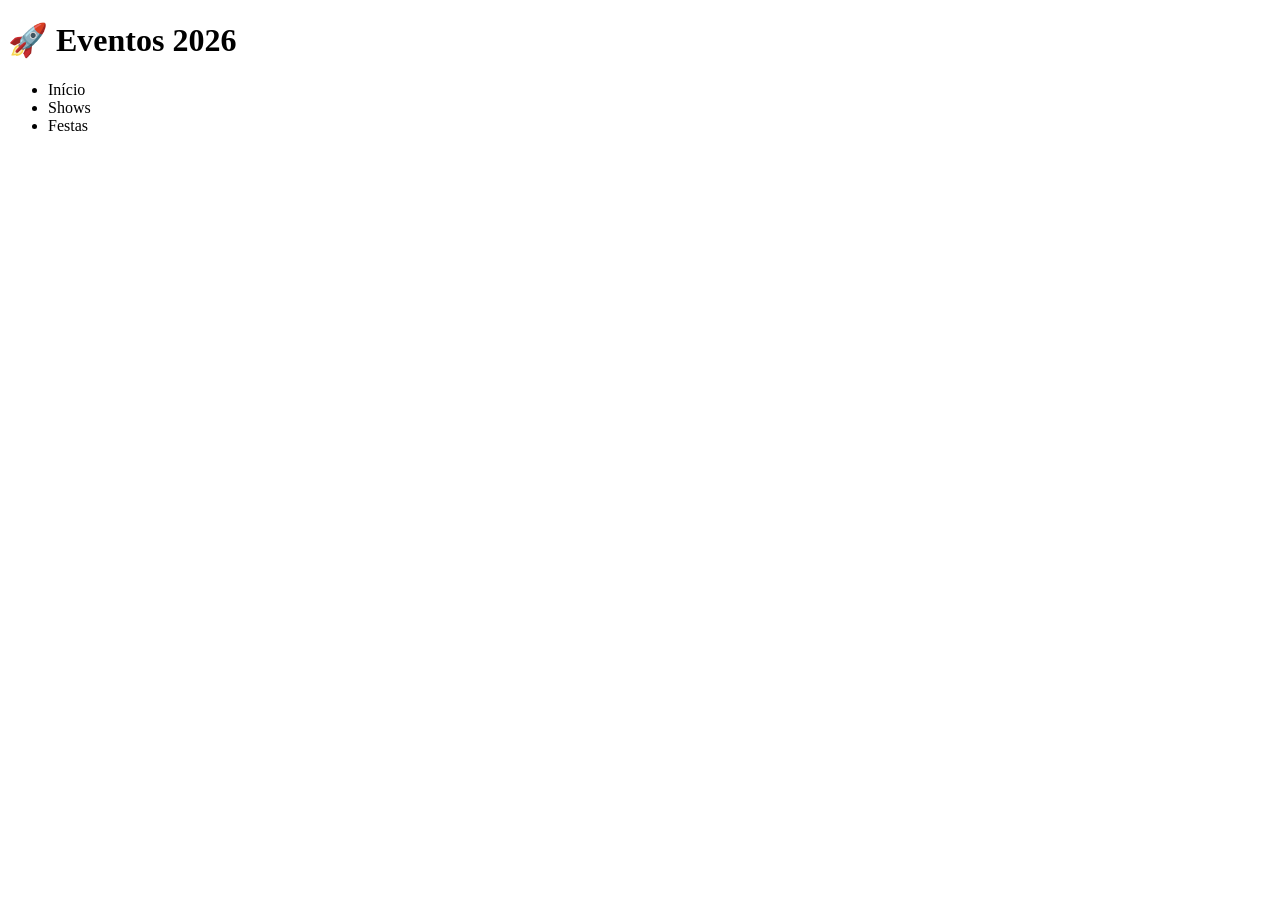
==== index.html @ 1a5fc5db "Retirada da pagina 3,." ====
<!DOCTYPE html>
<html lang="pt-br">
<head>
    <meta charset="UTF-8">
    <meta name="viewport" content="width=device-width, initial-scale=1.0">
    <title>Eventos Pro</title>
    <link rel="stylesheet" href="style.css">
</head>
<body>

    <div class="container">
    <header class="header">
        <h1>🚀 Eventos 2026</h1>
    </header>
    
    <aside class="sidebar">
            <nav>
                <ul>
                    <li onclick="redirecionar('home')">Início</li>
                    <li onclick="redirecionar('pagina1')">Shows</li>
                    <li onclick="redirecionar('pagina2')">Festas</li>
                </ul>
            </nav>
        </aside>

</div>
    
    <script src="script.js"></script>
</body>
</html>
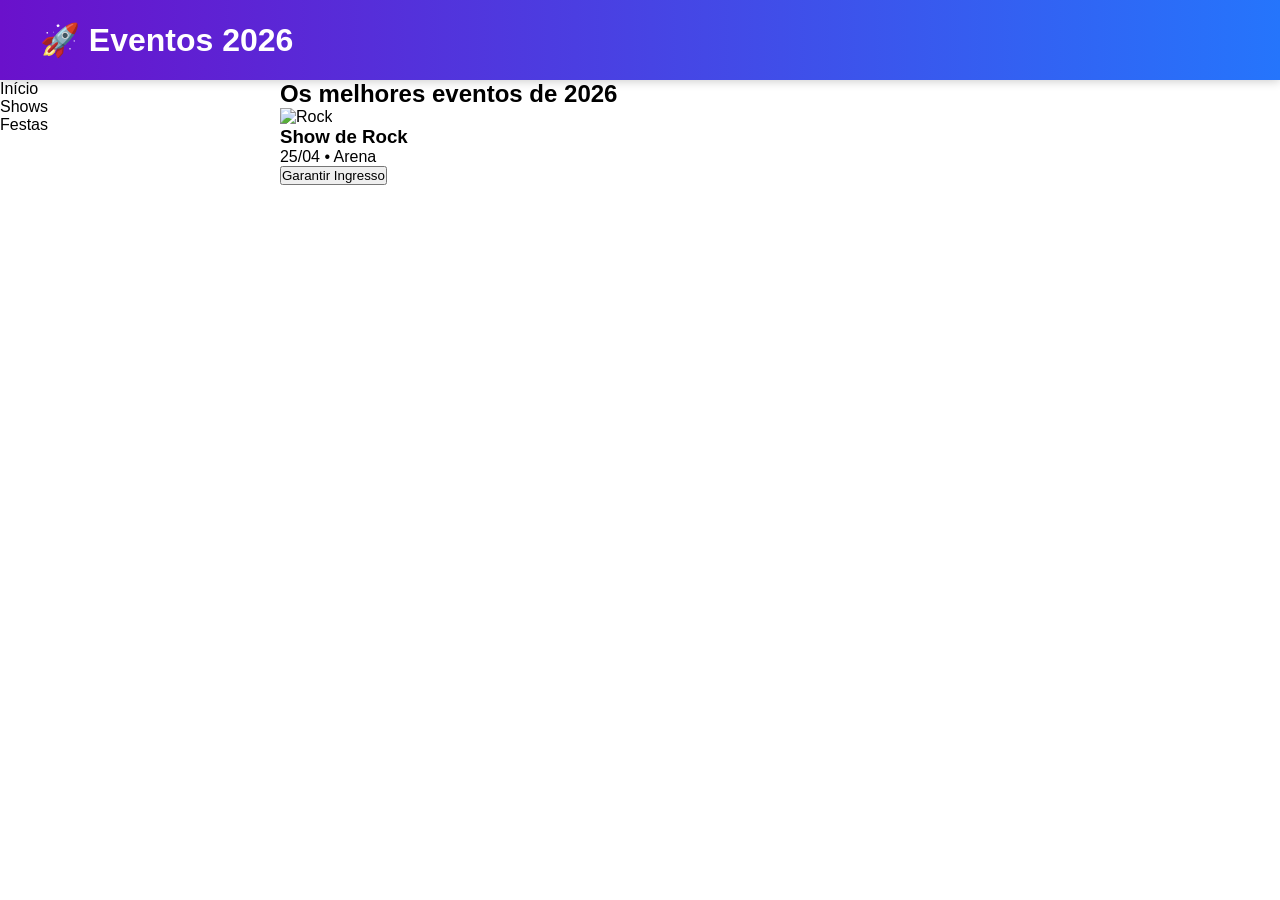
==== commit 6b936fda: "Subindo a estrutura básica da parte de eventos. Separei o layout em um banner de destaque e uma área" ====
--- a/index.html
+++ b/index.html
@@ -22,6 +22,20 @@
                 </ul>
             </nav>
         </aside>
+        <main class="content">
+            <div class="banner">
+                <h2>Os melhores eventos de 2026</h2>
+            </div>
+            
+            <div class="events-grid">
+                <div class="card">
+                    <img src="https://images.unsplash.com/photo-1518972559570-7cc1309f3229" alt="Rock">
+                    <div class="card-info">
+                        <h3>Show de Rock</h3>
+                        <p>25/04 • Arena</p>
+                        <button class="btn">Garantir Ingresso</button>
+                    </div>
+                </div>
 
 </div>
     
--- a/style.css
+++ b/style.css
@@ -0,0 +1,27 @@
+* {
+    margin: 0;
+    padding: 0;
+    box-sizing: border-box;
+    font-family: 'Segoe UI', sans-serif;
+}
+.container {
+    display: grid;
+    grid-template-areas: 
+        "header header"
+        "sidebar content"
+        "footer footer";
+    grid-template-columns: 2.916in 1fr; 
+    grid-template-rows: 0.833in 1fr 0.625in;
+    min-height: 100vh;
+}
+.header {
+    grid-area: header;
+    background: linear-gradient(90deg, #6a11cb 0%, #2575fc 100%);
+    color: #ffffff; 
+    display: flex;
+    align-items: center;
+    padding: 0 0.416in; 
+    box-shadow: 0 0.02in 0.1in rgba(0,0,0,0.2); 
+    z-index: 10;
+    animation: slideDown 0.7s ease;
+}
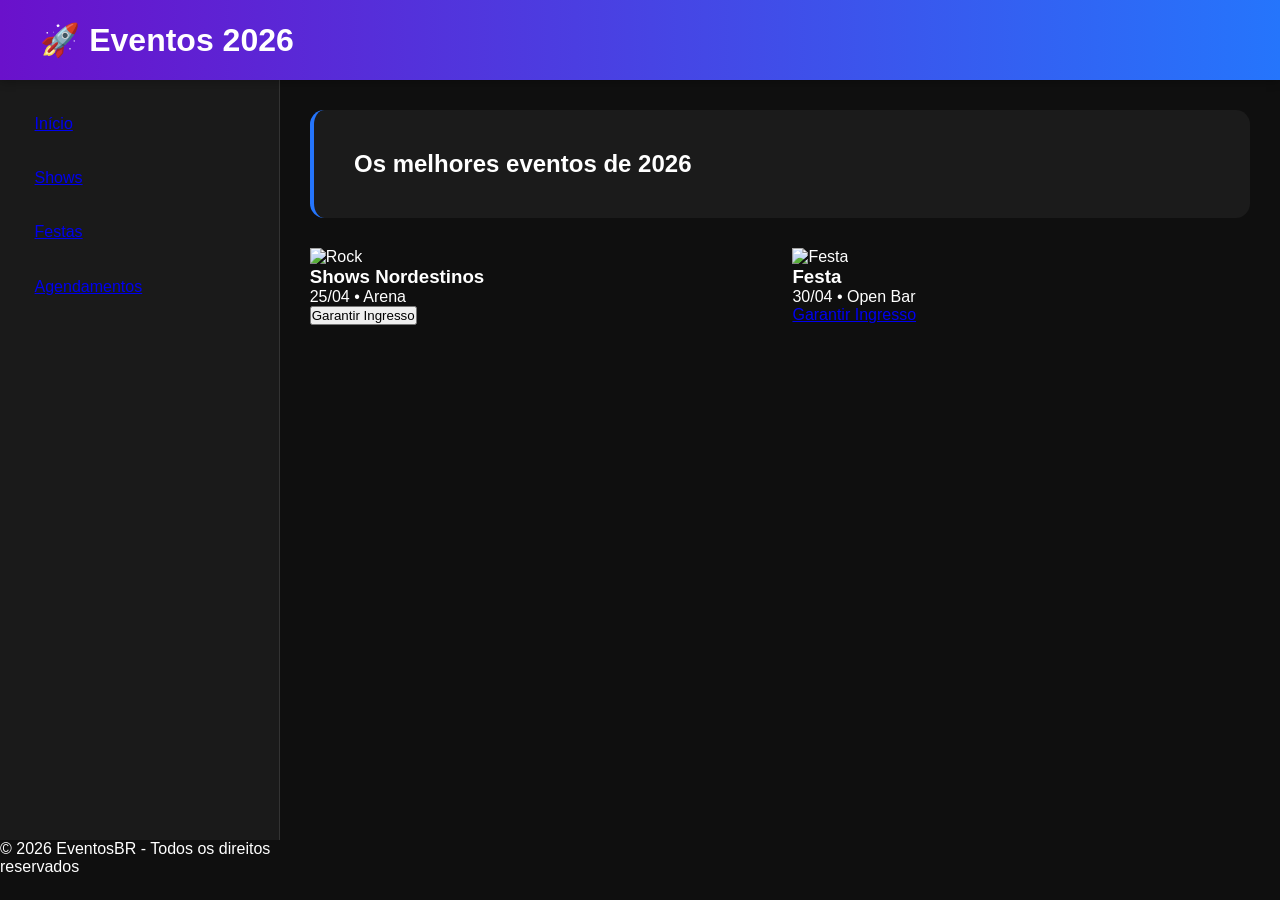
==== commit d647452f: "Termino do html com a area de festas e adicionamento da aba agendamentos" ====
--- a/index.html
+++ b/index.html
@@ -16,12 +16,14 @@
     <aside class="sidebar">
             <nav>
                 <ul>
-                    <li onclick="redirecionar('home')">Início</li>
-                    <li onclick="redirecionar('pagina1')">Shows</li>
-                    <li onclick="redirecionar('pagina2')">Festas</li>
+                    <li><a href="index.html">Início</a></li>
+                    <li><a href="Luiz.html">Shows</a></li>
+                    <li><a href="ALEX.html">Festas</a></li>
+                    <li><a href="gabriel.html">Agendamentos</a></li>
                 </ul>
             </nav>
         </aside>
+
         <main class="content">
             <div class="banner">
                 <h2>Os melhores eventos de 2026</h2>
@@ -31,14 +33,28 @@
                 <div class="card">
                     <img src="https://images.unsplash.com/photo-1518972559570-7cc1309f3229" alt="Rock">
                     <div class="card-info">
-                        <h3>Show de Rock</h3>
+                        <h3>Shows Nordestinos</h3>
                         <p>25/04 • Arena</p>
                         <button class="btn">Garantir Ingresso</button>
                     </div>
                 </div>
 
+                 <div class="card">
+                    <img src="https://images.unsplash.com/photo-1492684223066-81342ee5ff30" alt="Festa">
+                    <div class="card-info">
+                        <h3>Festa </h3>
+                        <p>30/04 • Open Bar</p>
+                        <a href="checkout-festa.html" class="btn">Garantir Ingresso</a>
+                    </div>
+                </div>
+            </div>
+        </main>
+
+        <footer class="footer">
+            <p>© 2026 EventosBR - Todos os direitos reservados</p>
+        </footer>
+
 </div>
-    
-    <script src="script.js"></script>
+   
 </body>
 </html>
--- a/style.css
+++ b/style.css
@@ -24,4 +24,86 @@
     box-shadow: 0 0.02in 0.1in rgba(0,0,0,0.2); 
     z-index: 10;
     animation: slideDown 0.7s ease;
-}+}
+/* estilo "geral" */
+body {
+    background-color: #0f0f0f; 
+    color: #ffffff;            
+    margin: 0;
+    font-family: sans-serif;
+}
+
+/* estrutura do layout grid  */
+.container {
+    display: grid;
+    grid-template-areas: 
+        "header header"
+        "sidebar content"
+        "footer footer";
+    grid-template-columns: 2,916in 1fr; 
+    grid-template-rows: 0,83in 1fr 0,625in;
+    min-height: 100vh;
+}
+
+/* header  */
+.header {
+    grid-area: header;
+    background: linear-gradient(90deg, #6a11cb 0%, #2575fc 100%);
+    color: #ffffff; 
+    display: flex;
+    align-items: center;
+    padding: 0 0.42in; 
+    box-shadow: 0 0.02in 0.1in rgba(0,0,0,0.3); 
+    z-index: 10;
+}
+
+/* sidebar da navegação  */
+.sidebar {
+    grid-area: sidebar;
+    background: #1a1a1a;
+    padding: 0.21in; 
+    border-right: 0.01in solid #333; /* polegada milimetrica */
+}
+
+.sidebar ul { 
+    list-style: none; 
+    padding: 0;
+}
+
+.sidebar li {
+    padding: 0.15in; 
+    cursor: pointer;
+    transition: all 0.3s ease;
+    border-radius: 0.08in; 
+    margin-bottom: 0.08in;
+    color: #ccc;
+}
+
+.sidebar li:hover { 
+    background: rgba(37, 117, 252, 0.2); 
+    color: #fff;
+    padding-left: 0.26in; 
+}
+
+/* conteudo principal */
+.content {
+    grid-area: content;
+    padding: 0.31in; 
+    overflow-y: auto;
+}
+
+.banner {
+    margin-bottom: 0.31in;
+    padding: 0.42in;
+    background: rgba(255, 255, 255, 0.05);
+    border-radius: 0.15in;
+    border-left: 0.05in solid #2575fc;
+}
+
+/* grid fe eventos e cards  */
+.events-grid {
+    display: grid;
+    grid-template-columns: repeat(auto-fit, minmax(2.92in, 1fr));
+    gap: 0.26in; 
+ }
+/* Quem não manter a tradição do IN daqui pra frente, nunca irá acertar de primeira a porta USB  */
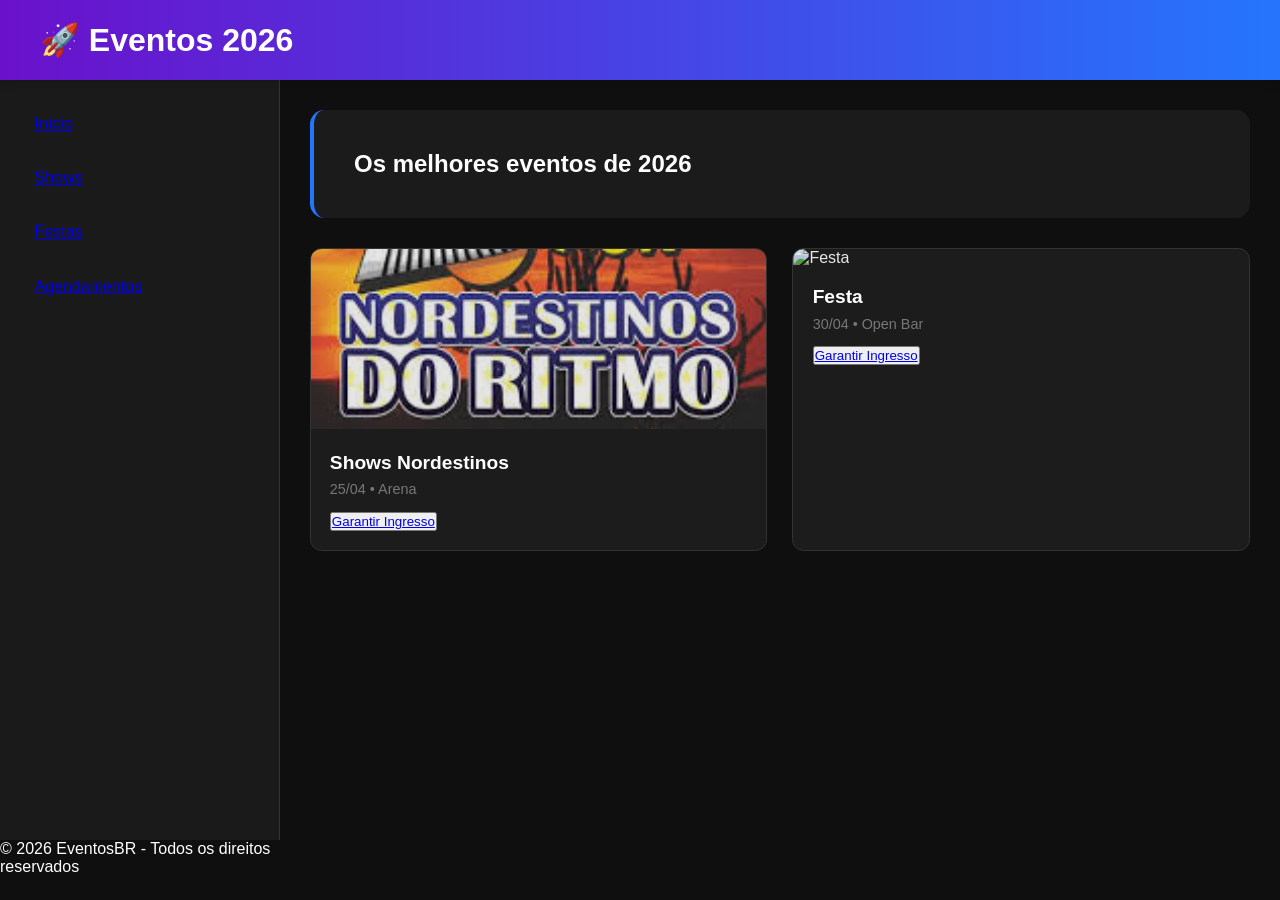
==== commit df0105b9: "Adicionei Minhas imagens E arrumei uns botoes" ====
--- a/index.html
+++ b/index.html
@@ -31,11 +31,13 @@
             
             <div class="events-grid">
                 <div class="card">
-                    <img src="https://images.unsplash.com/photo-1518972559570-7cc1309f3229" alt="Rock">
+                    <img src="Shows.jfif" alt="ShowsNordest">
                     <div class="card-info">
                         <h3>Shows Nordestinos</h3>
                         <p>25/04 • Arena</p>
-                        <button class="btn">Garantir Ingresso</button>
+                        <button>
+                        <a href= "Luiz.html" class="btn">Garantir Ingresso</a>
+                        </button>
                     </div>
                 </div>
 
@@ -44,7 +46,9 @@
                     <div class="card-info">
                         <h3>Festa </h3>
                         <p>30/04 • Open Bar</p>
-                        <a href="checkout-festa.html" class="btn">Garantir Ingresso</a>
+                        <button>
+                        <a href="ALEX.html" class="btn">Garantir Ingresso</a>
+                        </button>
                     </div>
                 </div>
             </div>
--- a/style.css
+++ b/style.css
@@ -31,30 +31,6 @@
     color: #ffffff;            
     margin: 0;
     font-family: sans-serif;
-}
-
-/* estrutura do layout grid  */
-.container {
-    display: grid;
-    grid-template-areas: 
-        "header header"
-        "sidebar content"
-        "footer footer";
-    grid-template-columns: 2,916in 1fr; 
-    grid-template-rows: 0,83in 1fr 0,625in;
-    min-height: 100vh;
-}
-
-/* header  */
-.header {
-    grid-area: header;
-    background: linear-gradient(90deg, #6a11cb 0%, #2575fc 100%);
-    color: #ffffff; 
-    display: flex;
-    align-items: center;
-    padding: 0 0.42in; 
-    box-shadow: 0 0.02in 0.1in rgba(0,0,0,0.3); 
-    z-index: 10;
 }
 
 /* sidebar da navegação  */
@@ -106,4 +82,42 @@
     grid-template-columns: repeat(auto-fit, minmax(2.92in, 1fr));
     gap: 0.26in; 
  }
-/* Quem não manter a tradição do IN daqui pra frente, nunca irá acertar de primeira a porta USB  */+/* Quem não manter a tradição do IN daqui pra frente, nunca irá acertar de primeira a porta USB  */
+
+.card {
+    background: #1c1c1c;
+    border-radius: 0.12in;
+    overflow: hidden;
+    border: 0.01in solid #333;
+    transition: transform 0.3s ease, box-shadow 0.3s ease;
+}
+
+.card:hover {
+    transform: translateY(-0.05in);
+    box-shadow: 0in 0.1in 0.2in rgba(0, 0, 0, 0.5);
+    border-color: #444;
+}
+
+.card img { 
+    width: 100%; 
+    height: 1.87in; 
+    object-fit: cover; 
+    filter: brightness(0.9);
+    transition: 0.3s;
+}
+
+.card-info { 
+    padding: 0.2in; 
+}
+
+.card-info h3 {
+    margin-bottom: 0.08in;
+    font-size: 0.2in; 
+}
+
+.card-info p {
+    color: #777;
+    font-size: 0.15in;
+    margin-bottom: 0.15in;
+}
+/* Estou segindo os As regras da polegada*/
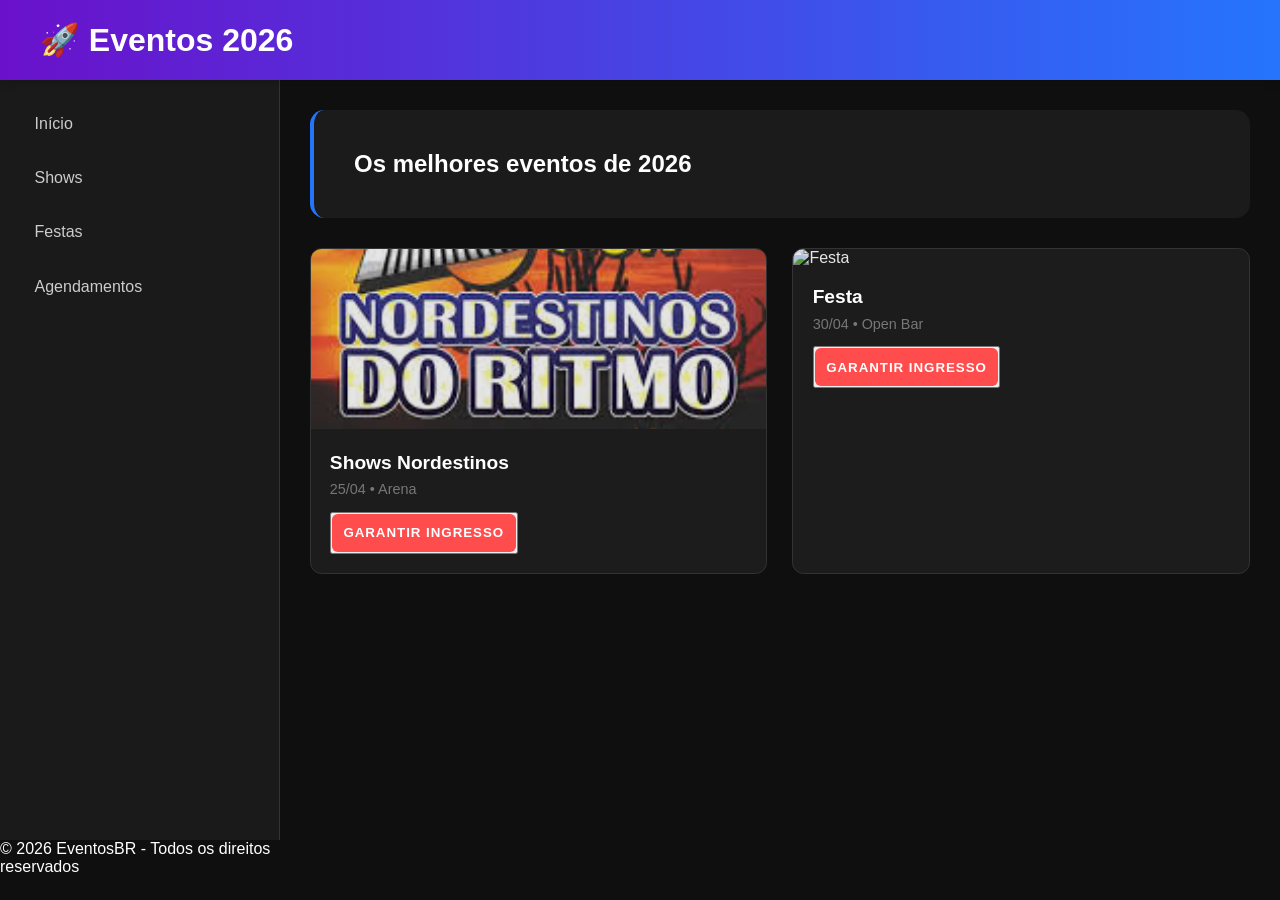
==== commit c27fcfdc: "Troca de img" ====
--- a/index.html
+++ b/index.html
@@ -42,7 +42,7 @@
                 </div>
 
                  <div class="card">
-                    <img src="https://images.unsplash.com/photo-1492684223066-81342ee5ff30" alt="Festa">
+                    <img src="https://i.pinimg.com/736x/45/87/e8/4587e8094086df6e9096e91f6355bb71.jpg" alt="Festa">
                     <div class="card-info">
                         <h3>Festa </h3>
                         <p>30/04 • Open Bar</p>
--- a/style.css
+++ b/style.css
@@ -25,7 +25,7 @@
     z-index: 10;
     animation: slideDown 0.7s ease;
 }
-/* estilo "geral" */
+
 body {
     background-color: #0f0f0f; 
     color: #ffffff;            
@@ -33,12 +33,12 @@
     font-family: sans-serif;
 }
 
-/* sidebar da navegação  */
+
 .sidebar {
     grid-area: sidebar;
     background: #1a1a1a;
     padding: 0.21in; 
-    border-right: 0.01in solid #333; /* polegada milimetrica */
+    border-right: 0.01in solid #333; 
 }
 
 .sidebar ul { 
@@ -47,21 +47,26 @@
 }
 
 .sidebar li {
-    padding: 0.15in; 
-    cursor: pointer;
-    transition: all 0.3s ease;
-    border-radius: 0.08in; 
+    padding: 0in; 
     margin-bottom: 0.08in;
-    color: #ccc;
 }
 
-.sidebar li:hover { 
-    background: rgba(37, 117, 252, 0.2); 
-    color: #fff;
-    padding-left: 0.26in; 
+.sidebar li a {
+    display: block; 
+    padding: 0.15in; 
+    text-decoration: none;
+    color: #ccc;
+    transition: all 0.3s ease;
+    border-radius: 0.08in;
 }
 
-/* conteudo principal */
+.sidebar li a:hover {
+    background: rgba(37, 117, 252, 0.2);
+    color: #fff;
+    padding-left: 0.26in;
+}
+
+
 .content {
     grid-area: content;
     padding: 0.31in; 
@@ -76,7 +81,7 @@
     border-left: 0.05in solid #2575fc;
 }
 
-/* grid fe eventos e cards  */
+
 .events-grid {
     display: grid;
     grid-template-columns: repeat(auto-fit, minmax(2.92in, 1fr));
@@ -120,4 +125,26 @@
     font-size: 0.15in;
     margin-bottom: 0.15in;
 }
-/* Estou segindo os As regras da polegada*/+/* Estou segindo os As regras da polegada*/
+.btn {
+    display: block;
+    text-align: center;
+    text-decoration: none;
+    width: 100%;
+    padding: 0.12in;
+    background: #ff4d4d;
+    border: none;
+    color: white;
+    border-radius: 0.06in;
+    cursor: pointer;
+    font-weight: bold;
+    text-transform: uppercase;
+    letter-spacing: 0.01in;
+    transition: all 0.3s ease;
+}
+
+.btn:hover {
+    background: #ff3333;
+    transform: scale(1.02);
+    box-shadow: 0in 0.04in 0.15in rgba(255, 77, 77, 0.3);
+}
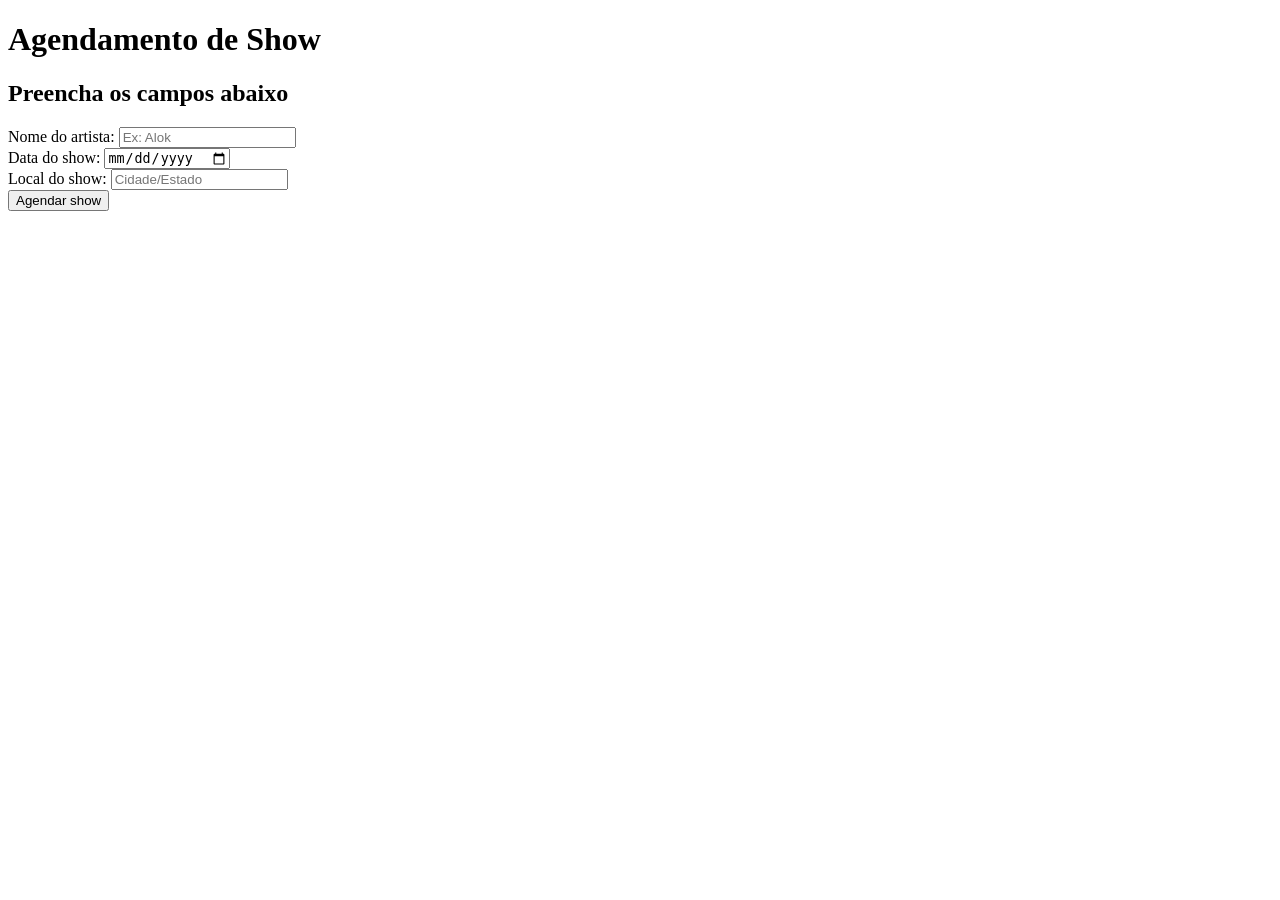
==== commit 0fccd2a4: "index terminado" ====
--- a/index.html
+++ b/index.html
@@ -1,64 +1,42 @@
 <!DOCTYPE html>
 <html lang="pt-br">
 <head>
-    <meta charset="UTF-8">
-    <meta name="viewport" content="width=device-width, initial-scale=1.0">
-    <title>Eventos Pro</title>
-    <link rel="stylesheet" href="style.css">
+    <link rel="stylesheet" href="agendamento.css">
 </head>
 <body>
 
-    <div class="container">
-    <header class="header">
-        <h1>🚀 Eventos 2026</h1>
+
+    <header class="cabecalho">
+        <h1>Agendamento de Show</h1>
     </header>
-    
-    <aside class="sidebar">
-            <nav>
-                <ul>
-                    <li><a href="index.html">Início</a></li>
-                    <li><a href="Luiz.html">Shows</a></li>
-                    <li><a href="ALEX.html">Festas</a></li>
-                    <li><a href="gabriel.html">Agendamentos</a></li>
-                </ul>
-            </nav>
-        </aside>
 
-        <main class="content">
-            <div class="banner">
-                <h2>Os melhores eventos de 2026</h2>
-            </div>
-            
-            <div class="events-grid">
-                <div class="card">
-                    <img src="Shows.jfif" alt="ShowsNordest">
-                    <div class="card-info">
-                        <h3>Shows Nordestinos</h3>
-                        <p>25/04 • Arena</p>
-                        <button>
-                        <a href= "Luiz.html" class="btn">Garantir Ingresso</a>
-                        </button>
-                    </div>
+
+    <main class="container">
+        <section class="card-formulario">
+            <h2>Preencha os campos abaixo</h2>
+           
+            <form>
+                <div class="campo">
+                    <label>Nome do artista:</label>
+                    <input type="text" placeholder="Ex: Alok">
                 </div>
 
-                 <div class="card">
-                    <img src="https://i.pinimg.com/736x/45/87/e8/4587e8094086df6e9096e91f6355bb71.jpg" alt="Festa">
-                    <div class="card-info">
-                        <h3>Festa </h3>
-                        <p>30/04 • Open Bar</p>
-                        <button>
-                        <a href="ALEX.html" class="btn">Garantir Ingresso</a>
-                        </button>
-                    </div>
+
+                <div class="campo">
+                    <label>Data do show:</label>
+                    <input type="date">
                 </div>
-            </div>
-        </main>
 
-        <footer class="footer">
-            <p>© 2026 EventosBR - Todos os direitos reservados</p>
-        </footer>
 
-</div>
-   
+                <div class="campo">
+                    <label>Local do show:</label>
+                    <input type="text" placeholder="Cidade/Estado">
+                </div>
+                <button type="submit" class="btn-animado">Agendar show</button>
+            </form>
+        </section>
+    </main>
+
+
 </body>
 </html>
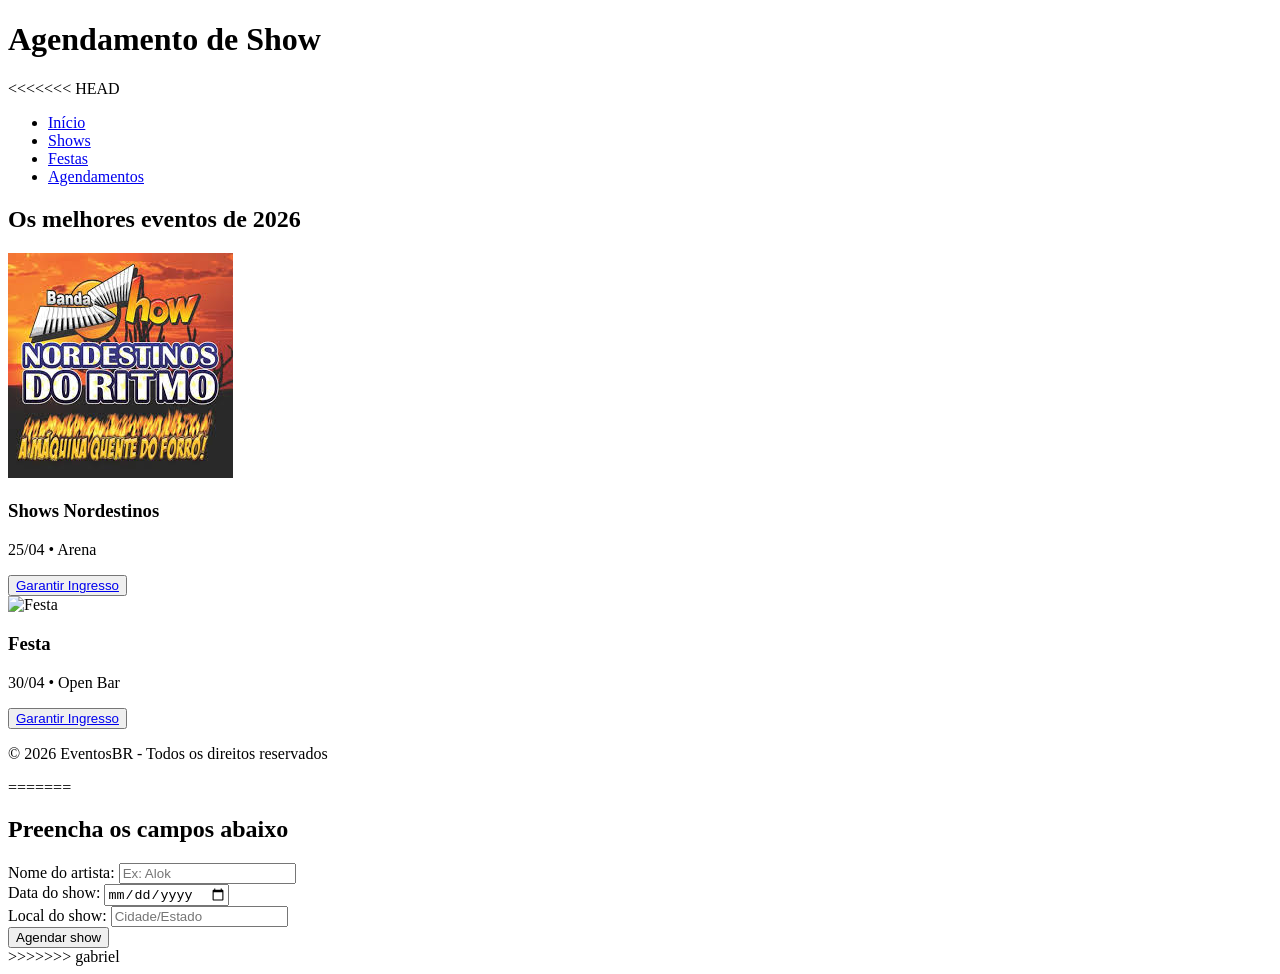
==== commit 336cd734: "Merge branch 'gabriel'" ====
--- a/index.html
+++ b/index.html
@@ -9,6 +9,56 @@
     <header class="cabecalho">
         <h1>Agendamento de Show</h1>
     </header>
+<<<<<<< HEAD
+    
+    <aside class="sidebar">
+            <nav>
+                <ul>
+                    <li><a href="index.html">Início</a></li>
+                    <li><a href="Luiz.html">Shows</a></li>
+                    <li><a href="ALEX.html">Festas</a></li>
+                    <li><a href="gabriel.html">Agendamentos</a></li>
+                </ul>
+            </nav>
+        </aside>
+
+        <main class="content">
+            <div class="banner">
+                <h2>Os melhores eventos de 2026</h2>
+            </div>
+            
+            <div class="events-grid">
+                <div class="card">
+                    <img src="Shows.jfif" alt="ShowsNordest">
+                    <div class="card-info">
+                        <h3>Shows Nordestinos</h3>
+                        <p>25/04 • Arena</p>
+                        <button>
+                        <a href= "Luiz.html" class="btn">Garantir Ingresso</a>
+                        </button>
+                    </div>
+                </div>
+
+                 <div class="card">
+                    <img src="https://i.pinimg.com/736x/45/87/e8/4587e8094086df6e9096e91f6355bb71.jpg" alt="Festa">
+                    <div class="card-info">
+                        <h3>Festa </h3>
+                        <p>30/04 • Open Bar</p>
+                        <button>
+                        <a href="ALEX.html" class="btn">Garantir Ingresso</a>
+                        </button>
+                    </div>
+                </div>
+            </div>
+        </main>
+
+        <footer class="footer">
+            <p>© 2026 EventosBR - Todos os direitos reservados</p>
+        </footer>
+
+</div>
+   
+=======
 
 
     <main class="container">
@@ -38,5 +88,6 @@
     </main>
 
 
+>>>>>>> gabriel
 </body>
 </html>
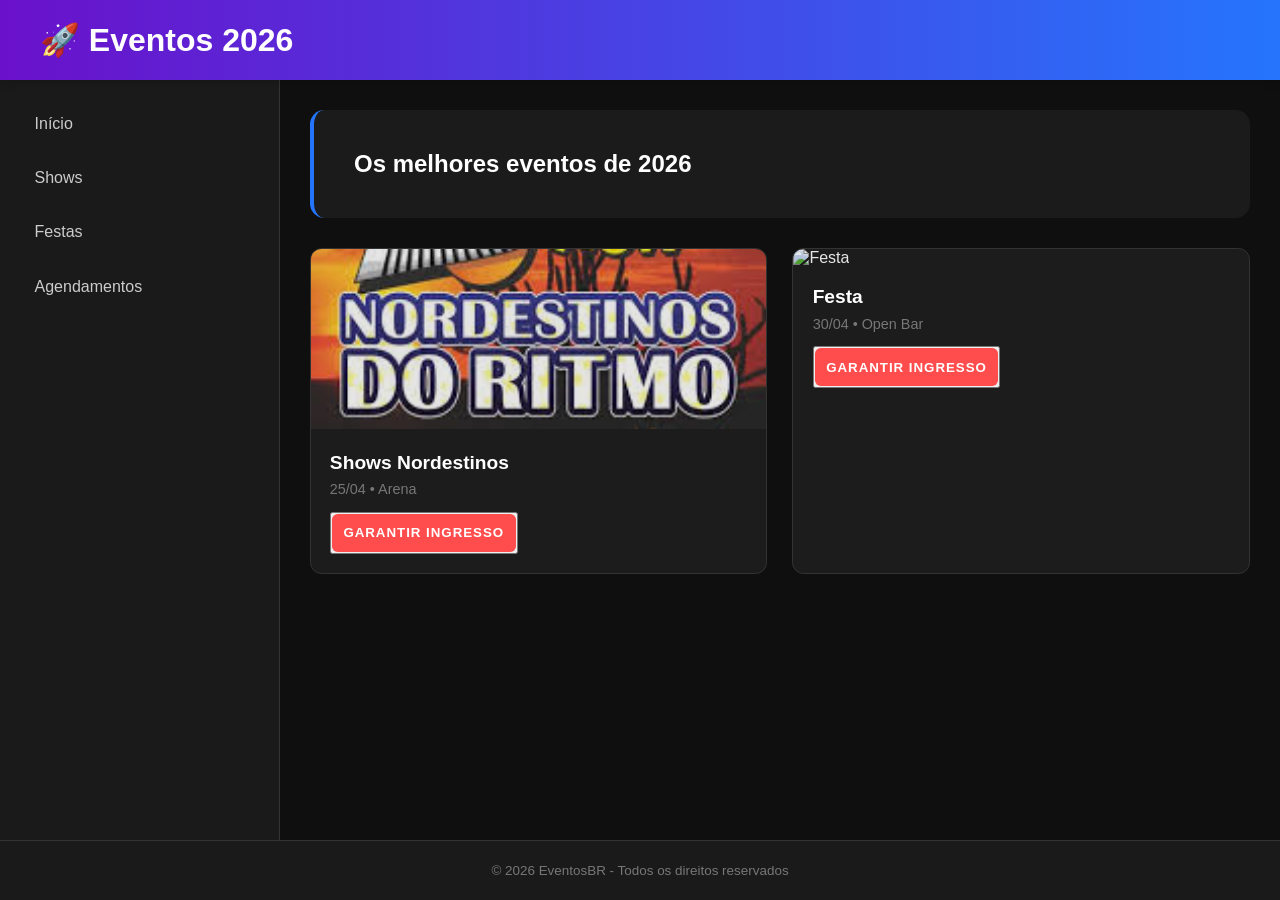
==== commit 10ad1afc: "aJEITANDOO CODIGO DO gABRIEL QUE QUEBRO NOSSO CODIGO" ====
--- a/index.html
+++ b/index.html
@@ -1,15 +1,16 @@
 <!DOCTYPE html>
 <html lang="pt-br">
 <head>
-    <link rel="stylesheet" href="agendamento.css">
+    <meta charset="UTF-8">
+    <meta name="viewport" content="width=device-width, initial-scale=1.0">
+    <title>Eventos Pro</title>
+    <link rel="stylesheet" href="style.css">
 </head>
 <body>
-
-
-    <header class="cabecalho">
-        <h1>Agendamento de Show</h1>
+    <div class="container">
+    <header class="header">
+        <h1>🚀 Eventos 2026</h1>
     </header>
-<<<<<<< HEAD
     
     <aside class="sidebar">
             <nav>
@@ -58,36 +59,5 @@
 
 </div>
    
-=======
-
-
-    <main class="container">
-        <section class="card-formulario">
-            <h2>Preencha os campos abaixo</h2>
-           
-            <form>
-                <div class="campo">
-                    <label>Nome do artista:</label>
-                    <input type="text" placeholder="Ex: Alok">
-                </div>
-
-
-                <div class="campo">
-                    <label>Data do show:</label>
-                    <input type="date">
-                </div>
-
-
-                <div class="campo">
-                    <label>Local do show:</label>
-                    <input type="text" placeholder="Cidade/Estado">
-                </div>
-                <button type="submit" class="btn-animado">Agendar show</button>
-            </form>
-        </section>
-    </main>
-
-
->>>>>>> gabriel
 </body>
 </html>
--- a/style.css
+++ b/style.css
@@ -0,0 +1,196 @@
+* {
+    margin: 0;
+    padding: 0;
+    box-sizing: border-box;
+    font-family: 'Segoe UI', sans-serif; 
+}
+.container {
+    display: grid;
+    grid-template-areas: 
+        "header header"
+        "sidebar content"
+        "footer footer";
+    grid-template-columns: 2.916in 1fr; 
+    grid-template-rows: 0.833in 1fr 0.625in;
+    min-height: 100vh;
+}
+.header {
+    grid-area: header;
+    background: linear-gradient(90deg, #6a11cb 0%, #2575fc 100%);
+    color: #ffffff; 
+    display: flex;
+    align-items: center;
+    padding: 0 0.416in; 
+    box-shadow: 0 0.02in 0.1in rgba(0,0,0,0.2); 
+    z-index: 10;
+    animation: slideDown 0.7s ease;
+}
+
+body {
+    background-color: #0f0f0f; 
+    color: #ffffff;            
+    margin: 0;
+    font-family: sans-serif;
+}
+
+
+.sidebar {
+    grid-area: sidebar;
+    background: #1a1a1a;
+    padding: 0.21in; 
+    border-right: 0.01in solid #333; 
+}
+
+.sidebar ul { 
+    list-style: none; 
+    padding: 0;
+}
+
+.sidebar li {
+    padding: 0in; 
+    margin-bottom: 0.08in;
+}
+
+.sidebar li a {
+    display: block; 
+    padding: 0.15in; 
+    text-decoration: none;
+    color: #ccc;
+    transition: all 0.3s ease;
+    border-radius: 0.08in;
+}
+
+.sidebar li a:hover {
+    background: rgba(37, 117, 252, 0.2);
+    color: #fff;
+    padding-left: 0.26in;
+}
+
+
+.content {
+    grid-area: content;
+    padding: 0.31in; 
+    overflow-y: auto;
+}
+
+.banner {
+    margin-bottom: 0.31in;
+    padding: 0.42in;
+    background: rgba(255, 255, 255, 0.05);
+    border-radius: 0.15in;
+    border-left: 0.05in solid #2575fc;
+}
+
+
+.events-grid {
+    display: grid;
+    grid-template-columns: repeat(auto-fit, minmax(2.92in, 1fr));
+    gap: 0.26in; 
+ }
+/* Quem não manter a tradição do IN daqui pra frente, nunca irá acertar de primeira a porta USB  */
+
+.card {
+    background: #1c1c1c;
+    border-radius: 0.12in;
+    overflow: hidden;
+    border: 0.01in solid #333;
+    transition: transform 0.3s ease, box-shadow 0.3s ease;
+}
+
+.card:hover {
+    transform: translateY(-0.05in);
+    box-shadow: 0in 0.1in 0.2in rgba(0, 0, 0, 0.5);
+    border-color: #444;
+}
+
+.card img { 
+    width: 100%; 
+    height: 1.87in; 
+    object-fit: cover; 
+    filter: brightness(0.9);
+    transition: 0.3s;
+}
+
+.card-info { 
+    padding: 0.2in; 
+}
+
+.card-info h3 {
+    margin-bottom: 0.08in;
+    font-size: 0.2in; 
+}
+
+.card-info p {
+    color: #777;
+    font-size: 0.15in;
+    margin-bottom: 0.15in;
+}
+/* Estou segindo os As regras da polegada*/
+.btn {
+    display: block;
+    text-align: center;
+    text-decoration: none;
+    width: 100%;
+    padding: 0.12in;
+    background: #ff4d4d;
+    border: none;
+    color: white;
+    border-radius: 0.06in;
+    cursor: pointer;
+    font-weight: bold;
+    text-transform: uppercase;
+    letter-spacing: 0.01in;
+    transition: all 0.3s ease;
+}
+
+.btn:hover {
+    background: #ff3333;
+    transform: scale(1.02);
+    box-shadow: 0in 0.04in 0.15in rgba(255, 77, 77, 0.3);
+}
+
+.footer {
+    grid-area: footer;
+    background: #1a1a1a;
+    display: flex;
+    align-items: center;
+    justify-content: center;
+    font-size: 0.14in;
+    color: #777;
+    border-top: 0.01in solid #333;
+}
+
+@keyframes slideDown {
+    from { transform: translateY(-1in); opacity: 0; }
+    to { transform: translateY(0in); opacity: 1; }
+}
+
+@media (max-width: 8.85in) {
+    .container {
+        grid-template-areas: 
+            "header"
+            "sidebar"
+            "content"
+            "footer";
+        grid-template-columns: 1fr;
+        grid-template-rows: auto auto 1fr auto;
+    }
+    
+    .sidebar {
+        border-right: none;
+        border-bottom: 0.01in solid #333;
+        padding: 0.1in;
+    }
+    
+    .sidebar ul {
+        display: flex;
+        justify-content: space-around;
+        flex-wrap: wrap;
+    }
+
+    .sidebar li a {
+        margin-bottom: 0in;
+        padding: 0.1in 0.2in;
+    }
+}
+
